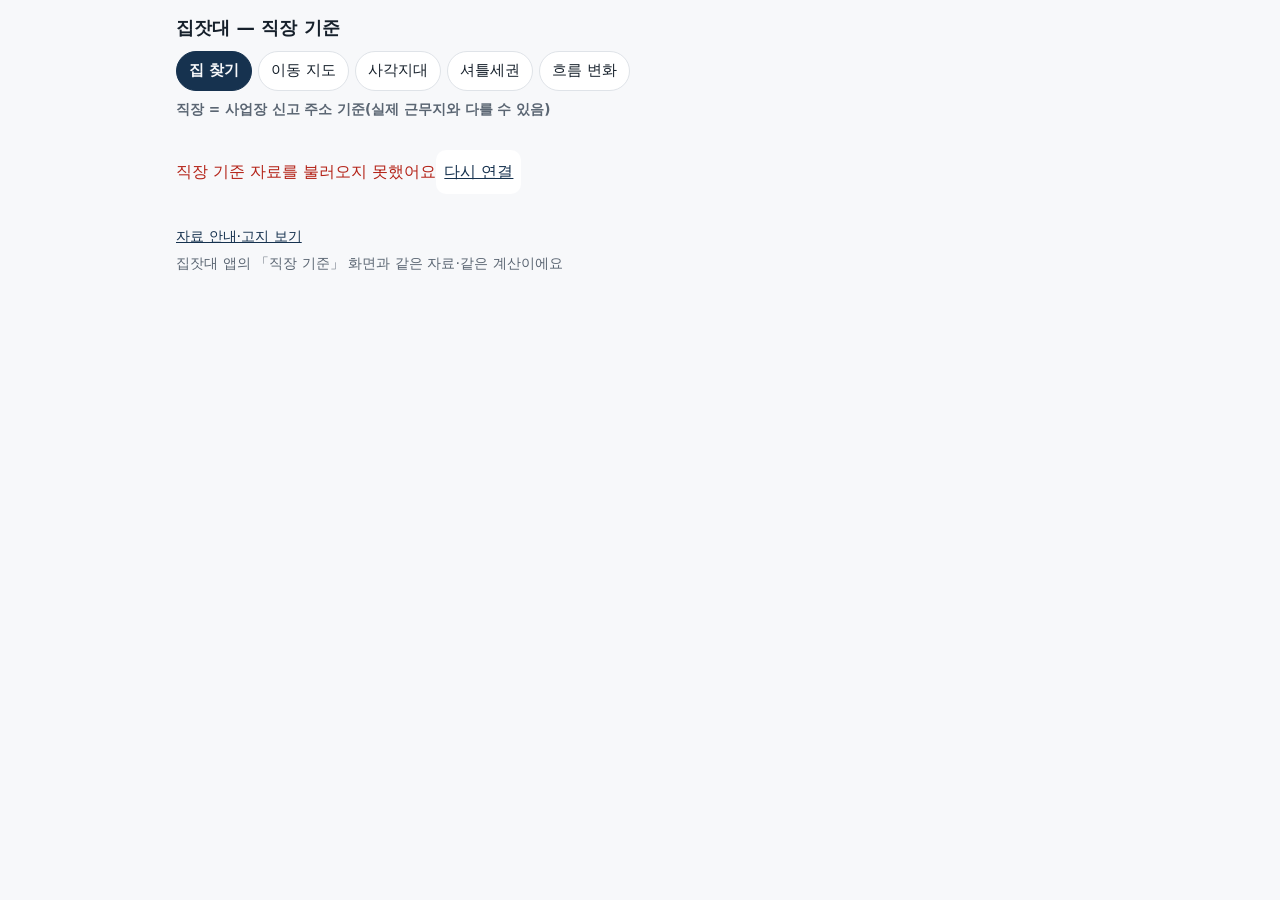
==== index.html @ 500f85c5 "집잣대 직장 기준 탐색(웹) 첫 발행 원천: 집잣대 저장소 t5-jikju 44557e168713f836e0f68a5224bf2326251830f1 의 web/ (커밋된 파일만, " ====
<!doctype html>
<html lang="ko">
<head>
<meta charset="utf-8">
<meta name="viewport" content="width=device-width, initial-scale=1">
<meta name="color-scheme" content="light dark">
<meta name="referrer" content="no-referrer">
<meta http-equiv="Content-Security-Policy" content="default-src 'self'; script-src 'self'; style-src 'self'; img-src 'self' data:; connect-src 'self' https://kgueaxstmhysfayvsyzs.supabase.co; object-src 'none'; base-uri 'self'; form-action 'none'">
<title>집 찾기 · 집잣대 직장 기준</title>
<link rel="stylesheet" href="./style.css">
<script type="module" src="explore.js"></script>
</head>
<body>
<header id="site-head" class="site-head"></header>
<main id="app" class="wrap">
<section id="sec-work" class="card" aria-label="직장"></section>
<section id="sec-top" class="card"></section>
<section id="sec-model" class="card card-model" hidden></section>
<section id="sec-homes" class="card"></section>
<section id="sec-compare" class="card"></section>
</main>
<footer id="site-foot" class="site-foot"></footer>
</body>
</html>
---- style.css ----
/* 집잣대 웹(직장 기준) — 시스템 폰트 · 라이브러리 0 · 360px 에서 페이지 가로 스크롤 0 · 다크 모드.
   색 토큰은 앱 docs/DESIGN-TOKENS.md 와 같은 값(primary 먹선 네이비 · bg · surface). 강조색(accent)은 쓰지 않는다 — 순위·해석으로 읽히는 강조 0.
   「모델 추정」은 실측과 다른 색(--model)·점선 테두리 섹션으로 분리한다. */
:root {
  --bg: #f7f8fa;
  --surface: #ffffff;
  --text: #16202b;
  --muted: #5b6673;
  --line: #dfe3e8;
  --primary: #16324f;
  --bar: #16324f;
  --bar-track: #e8ecf1;
  --model: #6b5ca5;
  --model-track: #ece9f5;
  --model-bg: #faf9fd;
  --ok: #1f7a45;
  --short: #b42318;
  --focus: #2f6fed;
  --radius: 12px;
  color-scheme: light dark;
}
@media (prefers-color-scheme: dark) {
  :root {
    --bg: #0f1419;
    --surface: #1a2029;
    --text: #e6eaef;
    --muted: #9aa5b1;
    --line: #2c3541;
    --primary: #9fc3ea;
    --bar: #7fa9d6;
    --bar-track: #26303b;
    --model: #b7a8ef;
    --model-track: #2e2a40;
    --model-bg: #1d1b29;
    --ok: #5cc98a;
    --short: #ff8a80;
    --focus: #8ab4ff;
  }
}

*, *::before, *::after { box-sizing: border-box; }
html { -webkit-text-size-adjust: 100%; text-size-adjust: 100%; }
body {
  margin: 0;
  background: var(--bg);
  color: var(--text);
  font-family: system-ui, -apple-system, "Apple SD Gothic Neo", "Malgun Gothic", "Noto Sans KR", sans-serif;
  font-size: 16px;
  line-height: 1.55;
  word-break: keep-all;
  overflow-wrap: anywhere;
}
a { color: var(--primary); }
:focus-visible { outline: 3px solid var(--focus); outline-offset: 2px; }
[hidden] { display: none !important; }
h1, h2, h3 { line-height: 1.3; margin: 0 0 .4em; }
h2 { font-size: 1.25rem; }
h3 { font-size: 1.05rem; margin-top: 1em; }
p { margin: .3em 0; }

.site-head, .site-foot, .wrap { max-width: 960px; margin: 0 auto; padding: 0 16px; }
.site-head { padding-top: 14px; padding-bottom: 6px; }
.brand-row { display: flex; flex-wrap: wrap; align-items: baseline; gap: 8px; }
.brand { font-weight: 700; font-size: 1.15rem; text-decoration: none; color: var(--text); }
.dev-badge:empty { display: none; }
.dev-badge { font-size: .8rem; color: var(--muted); border: 1px dashed var(--line); border-radius: 6px; padding: 0 6px; }
.site-nav ul { list-style: none; margin: 8px 0; padding: 0; display: flex; flex-wrap: wrap; gap: 6px; }
.site-nav a {
  display: inline-flex; align-items: center; min-height: 40px; padding: 4px 12px; border-radius: 999px;
  border: 1px solid var(--line); background: var(--surface); text-decoration: none; color: var(--text); font-size: .95rem;
}
.site-nav a[aria-current="page"] { background: var(--primary); border-color: var(--primary); color: var(--bg); font-weight: 600; }
.basis, .def-line { font-size: .85rem; color: var(--muted); margin: 2px 0; }
.def-line { font-weight: 600; }
.site-foot { padding-top: 12px; padding-bottom: 32px; font-size: .9rem; }
.muted, .caption, .foot, .sub, .def, .field-caption { color: var(--muted); }
.caption, .foot, .field-caption { font-size: .85rem; }

.card {
  background: var(--surface); border: 1px solid var(--line); border-radius: var(--radius);
  padding: 16px; margin: 12px 0; min-width: 0;
}
.card:empty { display: none; }
.card-model { background: var(--model-bg); border: 2px dashed var(--model); }
.card-model .bar-fill { background: var(--model); }
.card-model .bar-track { background: var(--model-track); }
.card-model h2 { color: var(--model); }
.sec-head { margin-bottom: 8px; }
.sec-head .def { font-size: .9rem; }
.band {
  margin: 8px 0; padding: 8px 10px; border-left: 4px solid var(--primary); background: var(--bar-track);
  border-radius: 0 8px 8px 0; font-size: .92rem;
}

.filter { display: flex; flex-wrap: wrap; align-items: center; gap: 6px 10px; margin: 8px 0; }
.filter-label { font-size: .9rem; color: var(--muted); min-width: 4.5em; }
.chips { display: flex; flex-wrap: wrap; gap: 6px; }
.chip {
  min-height: 44px; padding: 6px 14px; border-radius: 999px; border: 1px solid var(--line);
  background: var(--surface); color: var(--text); font: inherit; font-size: .95rem; cursor: pointer;
}
.chip.is-on { background: var(--primary); border-color: var(--primary); color: var(--bg); font-weight: 600; }
.btn, .btn-link {
  min-height: 44px; padding: 8px 16px; border-radius: 10px; border: 1px solid var(--primary);
  background: var(--surface); color: var(--primary); font: inherit; cursor: pointer; margin: 8px 8px 0 0;
}
.btn-link { border: none; text-decoration: underline; padding: 8px; }
.budget { flex-direction: column; align-items: stretch; }
.budget input[type="range"] { width: 100%; min-height: 44px; accent-color: var(--primary); }
.budget-value { font-weight: 700; font-size: 1.05rem; }

.work-pick { display: grid; grid-template-columns: 1fr 1fr; gap: 10px; }
.field { display: flex; flex-direction: column; gap: 4px; font-size: .9rem; color: var(--muted); min-width: 0; }
select {
  min-height: 44px; width: 100%; padding: 6px 10px; border-radius: 10px; border: 1px solid var(--line);
  background: var(--surface); color: var(--text); font: inherit; font-size: 1rem;
}
@media (max-width: 420px) { .work-pick { grid-template-columns: 1fr; } }

/* 막대(단색) */
.bars { list-style: none; margin: 8px 0; padding: 0; }
.bars li { margin: 4px 0; }
.bar-btn, .bar-static {
  display: grid; grid-template-columns: minmax(0, 9em) minmax(0, 1fr) auto; grid-template-areas: "label track value" "note note note";
  align-items: center; gap: 2px 10px; width: 100%; text-align: left; font: inherit; color: inherit;
  background: none; border: 1px solid transparent; border-radius: 8px; padding: 6px 8px; min-height: 44px;
}
.bar-btn { cursor: pointer; }
.bar-btn:hover { border-color: var(--line); }
.is-picked .bar-btn { border-color: var(--primary); }
.bar-label { grid-area: label; min-width: 0; }
.bar-track { grid-area: track; display: block; height: 10px; background: var(--bar-track); border-radius: 5px; overflow: hidden; }
.bar-fill { display: block; height: 100%; background: var(--bar); border-radius: 5px; }
.bar-value { grid-area: value; font-variant-numeric: tabular-nums; font-weight: 600; }
.bar-note { grid-area: note; font-size: .8rem; color: var(--muted); }
.tag {
  display: inline-block; margin-left: 6px; padding: 0 6px; border: 1px solid var(--muted); border-radius: 6px;
  font-size: .75rem; color: var(--muted); white-space: nowrap;
}
@media (max-width: 420px) {
  .bar-btn, .bar-static { grid-template-columns: minmax(0, 1fr) auto; grid-template-areas: "label value" "track track" "note note"; }
}

/* 단지 목록 */
.cx-list { list-style: none; margin: 8px 0; padding: 0; }
.cx-row { border-top: 1px solid var(--line); padding: 10px 0; }
.cx-head { display: flex; flex-wrap: wrap; justify-content: space-between; gap: 6px; align-items: baseline; }
.cx-name { font-weight: 600; }
.cx-meta { font-size: .88rem; color: var(--muted); margin: 2px 0; }
.pill { font-size: .82rem; padding: 2px 8px; border-radius: 999px; border: 1px solid currentColor; white-space: nowrap; }
.pill-ok { color: var(--ok); }
.pill-short { color: var(--short); }
.pill-none { color: var(--muted); }
.verdict { font-weight: 600; }

/* 표 — 넓은 표는 표 안에서만 가로로 움직인다(페이지 가로 스크롤 0) */
.table-wrap { width: 100%; max-width: 100%; overflow-x: auto; -webkit-overflow-scrolling: touch; margin: 8px 0; }
table { border-collapse: collapse; width: 100%; font-size: .9rem; }
caption { text-align: left; color: var(--muted); font-size: .85rem; padding-bottom: 4px; }
th, td { padding: 6px 8px; border-bottom: 1px solid var(--line); text-align: left; vertical-align: top; }
thead th { font-weight: 600; color: var(--muted); white-space: nowrap; }
tbody th { font-weight: 500; }
.num { text-align: right; font-variant-numeric: tabular-nums; white-space: nowrap; }
td.best { font-weight: 800; }
tr.is-gap th, tr.is-gap td { font-weight: 700; }
.wide th:first-child, .wide td:first-child { position: sticky; left: 0; background: var(--surface); }
tfoot th, tfoot td { font-weight: 600; border-top: 2px solid var(--line); }

/* 이동 지도 */
.flow-map { width: 100%; height: auto; max-height: 70vh; display: block; background: var(--bar-track); border-radius: 10px; }
.flow-map line { stroke: var(--bar); stroke-linecap: round; opacity: .75; }
.flow-map .home-dot { fill: var(--bar); }
.flow-map .work-dot { fill: var(--surface); stroke: var(--primary); stroke-width: 4; }
.flow-map text { fill: var(--text); font-size: 20px; paint-order: stroke; stroke: var(--bar-track); stroke-width: 4px; }
.cells { display: grid; grid-template-columns: repeat(auto-fit, minmax(9.5em, 1fr)); gap: 8px; margin: 8px 0; }
.cell { border: 1px solid var(--line); border-radius: 10px; padding: 8px 10px; }
.cell-label { font-size: .85rem; color: var(--muted); display: block; }
.cell-value { font-size: 1.15rem; font-weight: 700; font-variant-numeric: tabular-nums; }

/* 상태 */
.status { padding: 10px 0; color: var(--muted); }
.status-error { color: var(--short); }

/* 자료 안내·고지 */
.about section { margin-bottom: 14px; }
.about p { margin: .5em 0; }
.src-list { padding-left: 1.2em; }
.src-list li { margin: 6px 0; }
.src-list a { word-break: break-all; }
.legacy-list { padding-left: 1.2em; font-size: .9rem; }
.model-col { color: var(--model); }
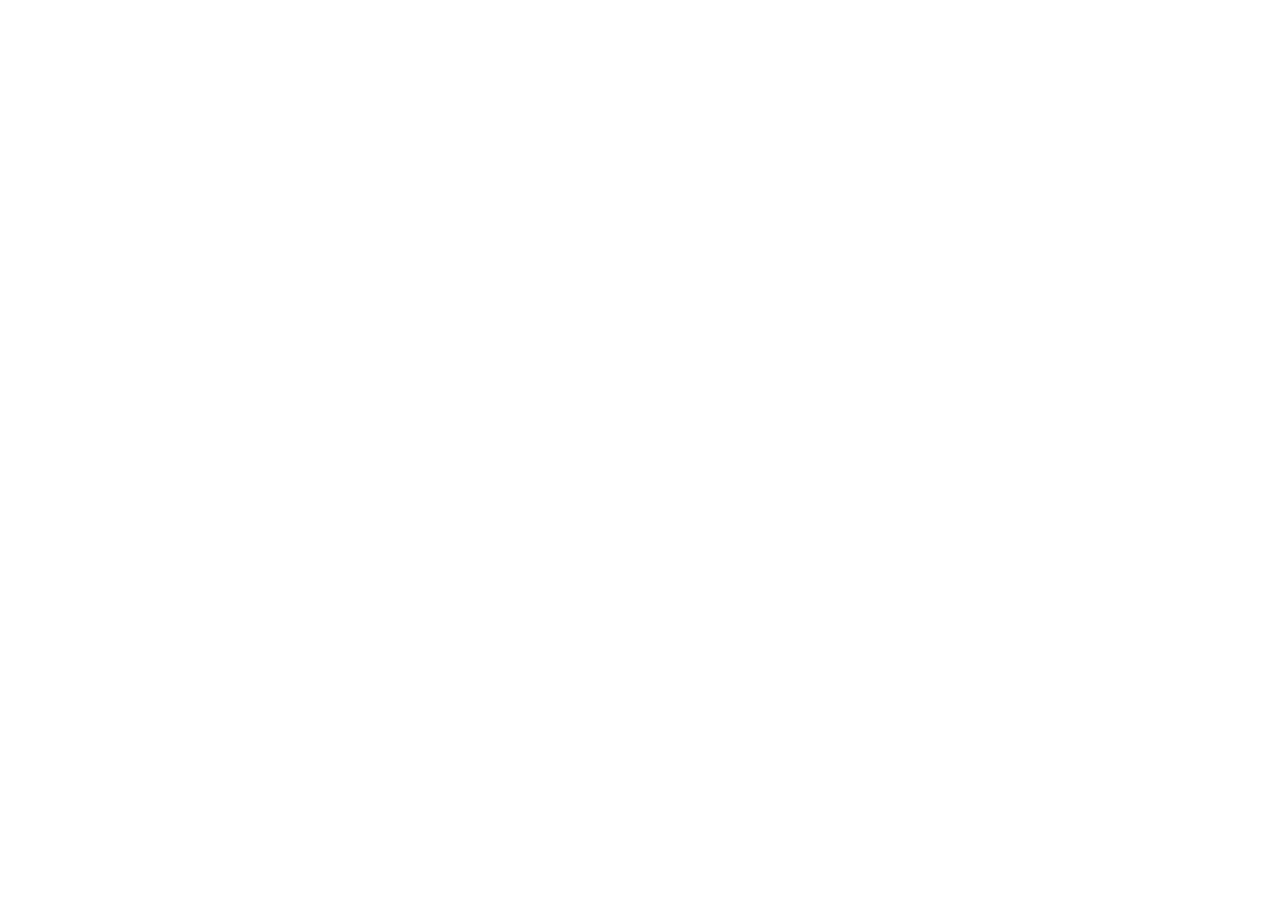
==== commit aac5c83f: "새 주소로 이전 — https://trendx-company.vercel.app/zipzatdae/explore (페이지는 넘김 페이지만 남김, 쿼리 유지 · noindex · c" ====
--- a/index.html
+++ b/index.html
@@ -3,22 +3,13 @@
 <head>
 <meta charset="utf-8">
 <meta name="viewport" content="width=device-width, initial-scale=1">
-<meta name="color-scheme" content="light dark">
-<meta name="referrer" content="no-referrer">
-<meta http-equiv="Content-Security-Policy" content="default-src 'self'; script-src 'self'; style-src 'self'; img-src 'self' data:; connect-src 'self' https://kgueaxstmhysfayvsyzs.supabase.co; object-src 'none'; base-uri 'self'; form-action 'none'">
-<title>집 찾기 · 집잣대 직장 기준</title>
-<link rel="stylesheet" href="./style.css">
-<script type="module" src="explore.js"></script>
+<meta name="robots" content="noindex">
+<title>집잣대 직장 기준 — 새 주소로 옮겼습니다</title>
+<link rel="canonical" href="https://trendx-company.vercel.app/zipzatdae/explore">
+<meta http-equiv="refresh" content="0; url=https://trendx-company.vercel.app/zipzatdae/explore">
+<script>location.replace("https://trendx-company.vercel.app/zipzatdae/explore" + location.search + location.hash);</script>
 </head>
 <body>
-<header id="site-head" class="site-head"></header>
-<main id="app" class="wrap">
-<section id="sec-work" class="card" aria-label="직장"></section>
-<section id="sec-top" class="card"></section>
-<section id="sec-model" class="card card-model" hidden></section>
-<section id="sec-homes" class="card"></section>
-<section id="sec-compare" class="card"></section>
-</main>
-<footer id="site-foot" class="site-foot"></footer>
+<p>집잣대 직장 기준 웹이 새 주소로 옮겼습니다: <a href="https://trendx-company.vercel.app/zipzatdae/explore">https://trendx-company.vercel.app/zipzatdae/explore</a></p>
 </body>
 </html>
